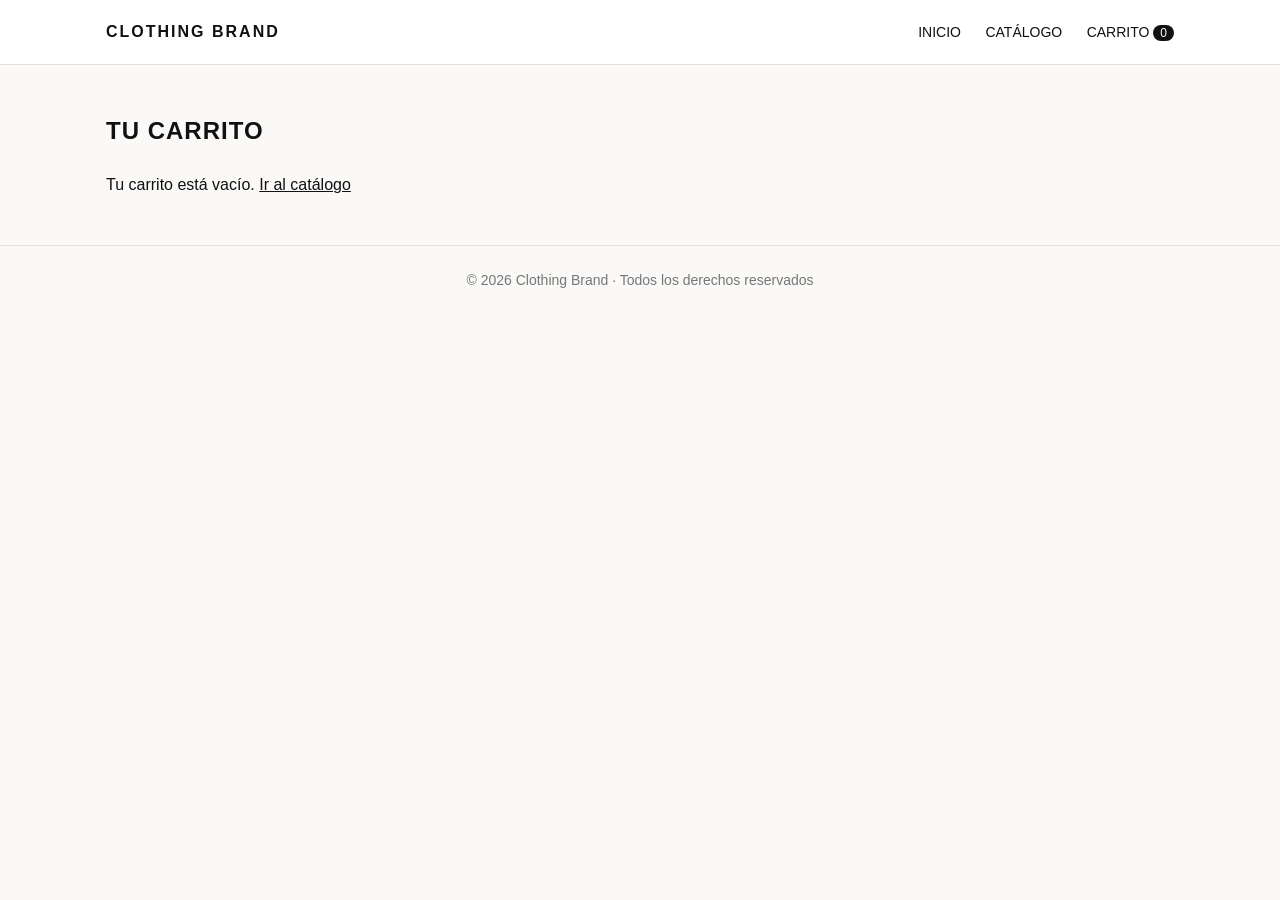
==== carrito.html @ a4308fce "Primera versión de la tienda: inicio, catálogo, ficha de producto y carrito Co-Authored-By: Claude O" ====
<!DOCTYPE html>
<html lang="es">
<head>
  <meta charset="UTF-8">
  <meta name="viewport" content="width=device-width, initial-scale=1.0">
  <title>Carrito | Clothing Brand</title>
  <link rel="stylesheet" href="css/styles.css">
</head>
<body>
  <!-- Cabecera (igual en todas las páginas) -->
  <header>
    <div class="contenedor">
      <a href="index.html" class="logo">Clothing Brand</a>
      <nav>
        <a href="index.html">Inicio</a>
        <a href="catalogo.html">Catálogo</a>
        <a href="carrito.html">Carrito <span id="contador-carrito">0</span></a>
      </nav>
    </div>
  </header>

  <section>
    <div class="contenedor">
      <h2>Tu carrito</h2>
      <div id="carrito"></div>
    </div>
  </section>

  <footer>© 2026 Clothing Brand · Todos los derechos reservados</footer>

  <!-- Primero los datos, luego las funciones comunes, luego el script de la página -->
  <script src="js/productos.js"></script>
  <script src="js/app.js"></script>

  <script>
    function pintarCarrito() {
      const carrito = leerCarrito();
      const caja = document.getElementById("carrito");

      if (carrito.length === 0) {
        caja.innerHTML = '<p>Tu carrito está vacío. <a href="catalogo.html"><u>Ir al catálogo</u></a></p>';
        return;
      }

      let total = 0;
      const lineas = carrito.map((item, index) => {
        const p = buscarProducto(item.id);
        const subtotal = p.precio * item.cantidad;
        total += subtotal;
        return `
          <div class="linea">
            ${htmlImagen(p)}
            <div>
              <strong>${p.nombre}</strong><br>
              <span class="precio">Talla ${item.talla} · ${formatearPrecio(p.precio)}</span>
            </div>
            <div class="cantidad">
              <button onclick="cambiar(${index}, -1)">−</button>
              <span>${item.cantidad}</span>
              <button onclick="cambiar(${index}, 1)">+</button>
            </div>
            <strong>${formatearPrecio(subtotal)}</strong>
          </div>`;
      }).join("");

      caja.innerHTML = lineas + `
        <div class="total">
          Total: <strong>${formatearPrecio(total)}</strong><br>
          <button class="boton" onclick="pagar()">Finalizar compra</button>
        </div>`;
    }

    function cambiar(index, cambio) {
      cambiarCantidad(index, cambio);
      pintarCarrito();
    }

    // El pago real (Stripe) se conectará más adelante
    function pagar() {
      alert("El pago todavía no está conectado. Lo añadiremos con Stripe.");
    }

    pintarCarrito();
  </script>
</body>
</html>
---- css/styles.css ----
/* ===== VARIABLES: cambia aquí los colores y la fuente de la marca ===== */
:root {
  --negro: #111;
  --gris: #777;
  --fondo: #faf9f7;
  --borde: #e2e0dc;
  --acento: #111;
  --fuente: "Helvetica Neue", Arial, sans-serif;
}

* { box-sizing: border-box; margin: 0; padding: 0; }

body {
  font-family: var(--fuente);
  background: var(--fondo);
  color: var(--negro);
  line-height: 1.5;
}

a { color: inherit; text-decoration: none; }

.contenedor { max-width: 1100px; margin: 0 auto; padding: 0 16px; }

/* ===== CABECERA ===== */
header {
  border-bottom: 1px solid var(--borde);
  background: #fff;
  position: sticky;
  top: 0;
  z-index: 10;
}
header .contenedor {
  display: flex;
  justify-content: space-between;
  align-items: center;
  height: 64px;
}
.logo { font-weight: 800; letter-spacing: 2px; text-transform: uppercase; }
nav a { margin-left: 20px; font-size: 14px; text-transform: uppercase; }
nav a:hover { text-decoration: underline; }

#contador-carrito {
  background: var(--acento);
  color: #fff;
  border-radius: 10px;
  padding: 1px 7px;
  font-size: 12px;
}

/* ===== PORTADA ===== */
.hero {
  background: #1d1d1d;
  color: #fff;
  text-align: center;
  padding: 100px 16px;
}
.hero h1 { font-size: 48px; letter-spacing: 3px; text-transform: uppercase; }
.hero p { color: #ccc; margin: 12px 0 28px; }

/* ===== BOTONES ===== */
.boton {
  display: inline-block;
  background: var(--acento);
  color: #fff;
  border: 2px solid var(--acento);
  padding: 12px 28px;
  text-transform: uppercase;
  font-size: 14px;
  cursor: pointer;
}
.boton:hover { background: #fff; color: var(--acento); }
.hero .boton { background: #fff; color: var(--negro); border-color: #fff; }
.hero .boton:hover { background: transparent; color: #fff; }

/* ===== SECCIONES Y REJILLA DE PRODUCTOS ===== */
section { padding: 48px 0; }
section h2 { margin-bottom: 24px; text-transform: uppercase; letter-spacing: 1px; }

.rejilla {
  display: grid;
  grid-template-columns: repeat(auto-fill, minmax(220px, 1fr));
  gap: 24px;
}

.tarjeta img,
.tarjeta .placeholder {
  width: 100%;
  aspect-ratio: 3 / 4;
  object-fit: cover;
  display: block;
}
.tarjeta h3 { font-size: 15px; font-weight: 500; margin-top: 10px; }
.tarjeta:hover h3 { text-decoration: underline; }
.precio { color: var(--gris); }

/* Filtros del catálogo */
.filtros { margin-bottom: 24px; }
.filtros button {
  background: none;
  border: 1px solid var(--borde);
  padding: 6px 14px;
  margin: 0 6px 6px 0;
  cursor: pointer;
  text-transform: capitalize;
}
.filtros button.activo { background: var(--negro); color: #fff; border-color: var(--negro); }

/* ===== FICHA DE PRODUCTO ===== */
.ficha {
  display: grid;
  grid-template-columns: 1fr 1fr;
  gap: 40px;
}
.ficha .placeholder, .ficha img { width: 100%; aspect-ratio: 3 / 4; object-fit: cover; }
.ficha h1 { font-size: 28px; }
.ficha .precio { font-size: 22px; margin: 8px 0 20px; }
.ficha p { margin-bottom: 20px; }

.tallas { margin-bottom: 24px; }
.tallas button {
  min-width: 48px;
  padding: 10px;
  margin: 0 6px 6px 0;
  border: 1px solid var(--borde);
  background: #fff;
  cursor: pointer;
}
.tallas button.activo { border-color: var(--negro); background: var(--negro); color: #fff; }

.mensaje { margin-top: 12px; color: green; min-height: 24px; }

/* ===== CARRITO ===== */
.linea {
  display: grid;
  grid-template-columns: 80px 1fr auto auto;
  gap: 16px;
  align-items: center;
  padding: 16px 0;
  border-bottom: 1px solid var(--borde);
}
.linea .placeholder, .linea img { width: 80px; aspect-ratio: 3 / 4; object-fit: cover; }
.cantidad button { width: 28px; height: 28px; border: 1px solid var(--borde); background: #fff; cursor: pointer; }
.cantidad span { display: inline-block; width: 28px; text-align: center; }
.total { text-align: right; margin-top: 24px; font-size: 20px; }
.total .boton { margin-top: 16px; }

/* ===== PIE ===== */
footer {
  border-top: 1px solid var(--borde);
  text-align: center;
  padding: 24px 16px;
  color: var(--gris);
  font-size: 14px;
}

/* ===== MÓVIL ===== */
@media (max-width: 700px) {
  .hero h1 { font-size: 32px; }
  .ficha { grid-template-columns: 1fr; }
  nav a { margin-left: 12px; font-size: 12px; }
  .linea { grid-template-columns: 60px 1fr; }
  .linea .placeholder, .linea img { width: 60px; }
}
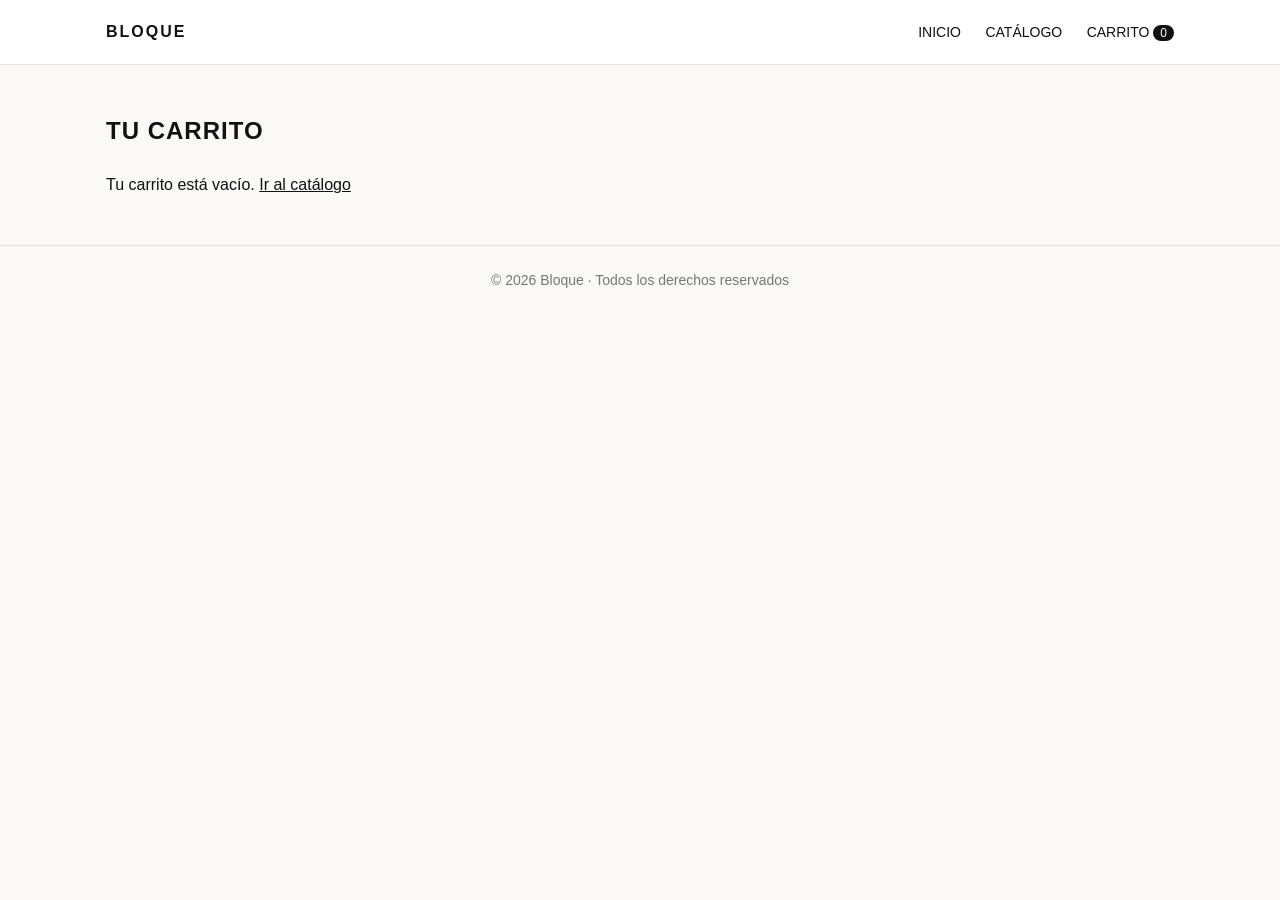
==== commit 056dd54b: "Cambia el nombre de la marca a Bloque Co-Authored-By: Claude Opus 5.5 (1M context) <noreply@anthropi" ====
--- a/carrito.html
+++ b/carrito.html
@@ -3,14 +3,14 @@
 <head>
   <meta charset="UTF-8">
   <meta name="viewport" content="width=device-width, initial-scale=1.0">
-  <title>Carrito | Clothing Brand</title>
+  <title>Carrito | Bloque</title>
   <link rel="stylesheet" href="css/styles.css">
 </head>
 <body>
   <!-- Cabecera (igual en todas las páginas) -->
   <header>
     <div class="contenedor">
-      <a href="index.html" class="logo">Clothing Brand</a>
+      <a href="index.html" class="logo">Bloque</a>
       <nav>
         <a href="index.html">Inicio</a>
         <a href="catalogo.html">Catálogo</a>
@@ -26,7 +26,7 @@
     </div>
   </section>
 
-  <footer>© 2026 Clothing Brand · Todos los derechos reservados</footer>
+  <footer>© 2026 Bloque · Todos los derechos reservados</footer>
 
   <!-- Primero los datos, luego las funciones comunes, luego el script de la página -->
   <script src="js/productos.js"></script>
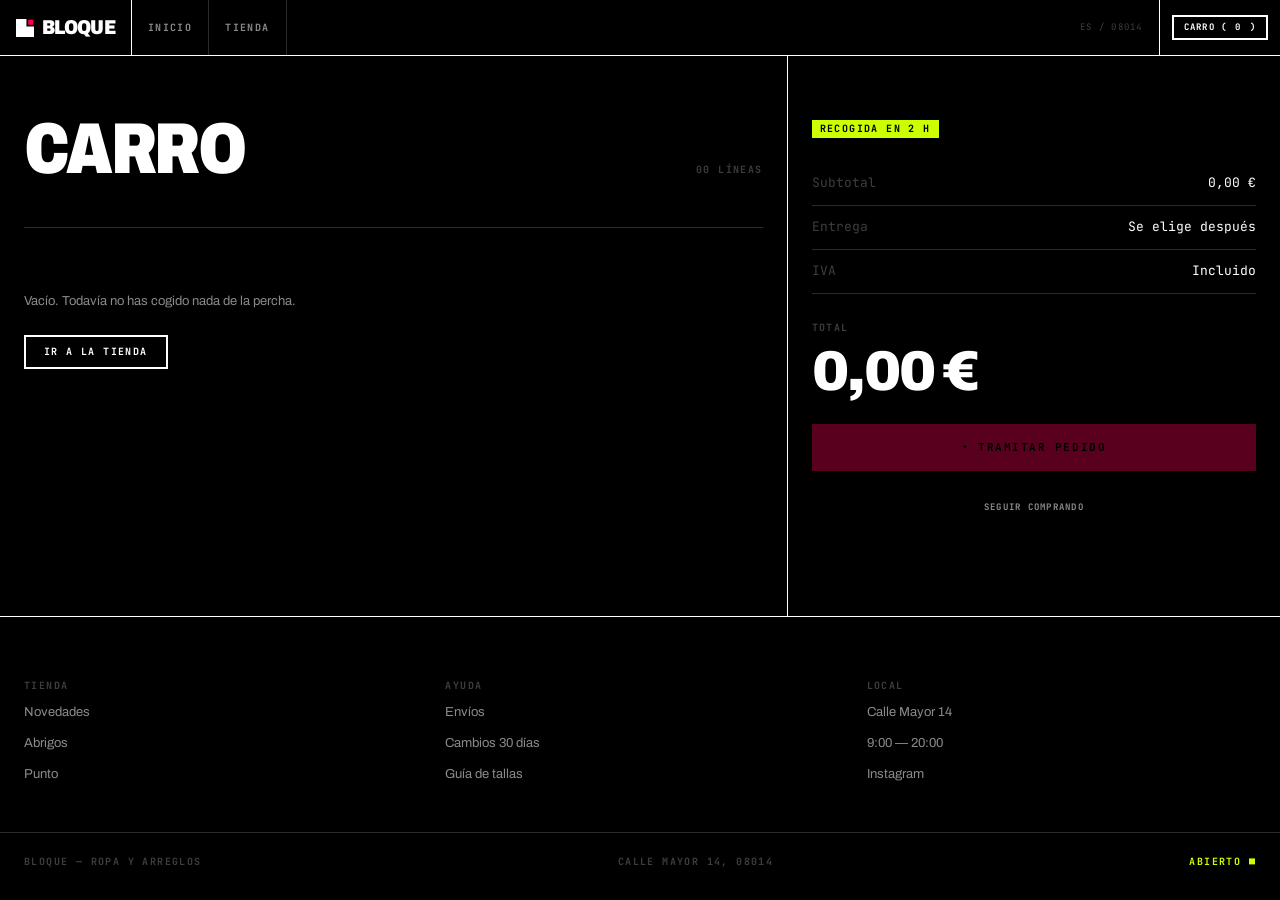
==== commit cf85dc33: "Aplica el design system BLOQUE a toda la web Tokens del design system en css/tokens, nueva portada, " ====
--- a/carrito.html
+++ b/carrito.html
@@ -3,75 +3,94 @@
 <head>
   <meta charset="UTF-8">
   <meta name="viewport" content="width=device-width, initial-scale=1.0">
-  <title>Carrito | Bloque</title>
+  <title>Carro | BLOQUE</title>
+  <link rel="icon" href="img/isotipo.svg" type="image/svg+xml">
   <link rel="stylesheet" href="css/styles.css">
 </head>
 <body>
-  <!-- Cabecera (igual en todas las páginas) -->
-  <header>
-    <div class="contenedor">
-      <a href="index.html" class="logo">Bloque</a>
-      <nav>
-        <a href="index.html">Inicio</a>
-        <a href="catalogo.html">Catálogo</a>
-        <a href="carrito.html">Carrito <span id="contador-carrito">0</span></a>
-      </nav>
+  <!-- La cabecera y el pie se pintan desde js/app.js -->
+  <div id="cabecera" data-activa="carrito"></div>
+
+  <div class="carro">
+    <div class="carro-lineas">
+      <div class="carro-titulo">
+        <h1>CARRO</h1>
+        <span class="label" id="num-lineas">00 líneas</span>
+      </div>
+      <div id="lineas"></div>
     </div>
-  </header>
+    <aside class="carro-resumen" id="resumen"></aside>
+  </div>
 
-  <section>
-    <div class="contenedor">
-      <h2>Tu carrito</h2>
-      <div id="carrito"></div>
-    </div>
-  </section>
-
-  <footer>© 2026 Bloque · Todos los derechos reservados</footer>
+  <div id="pie"></div>
 
   <!-- Primero los datos, luego las funciones comunes, luego el script de la página -->
   <script src="js/productos.js"></script>
   <script src="js/app.js"></script>
-
   <script>
     function pintarCarrito() {
       const carrito = leerCarrito();
-      const caja = document.getElementById("carrito");
+      document.getElementById("num-lineas").textContent = dosCifras(carrito.length) + " líneas";
 
+      // Tabla de líneas (o mensaje si está vacío)
+      let total = 0;
       if (carrito.length === 0) {
-        caja.innerHTML = '<p>Tu carrito está vacío. <a href="catalogo.html"><u>Ir al catálogo</u></a></p>';
-        return;
+        document.getElementById("lineas").innerHTML = `
+          <div class="carro-vacio">
+            <p>Vacío. Todavía no has cogido nada de la percha.</p>
+            <a href="catalogo.html" class="boton">Ir a la tienda</a>
+          </div>`;
+      } else {
+        const filas = carrito.map((item, index) => {
+          const p = buscarProducto(item.id);
+          const importe = p.precio * item.cantidad;
+          total += importe;
+          return `
+            <tr>
+              <td class="ref">${p.ref}</td>
+              <td>${p.nombre} <span class="talla">— T. ${item.talla}</span></td>
+              <td class="derecha">
+                <div class="stepper">
+                  <button onclick="cambiar(${index}, -1)" aria-label="Quitar uno">−</button>
+                  <span>${item.cantidad}</span>
+                  <button onclick="cambiar(${index}, 1)" aria-label="Añadir uno">+</button>
+                </div>
+              </td>
+              <td class="derecha">${formatearPrecio(importe)}</td>
+              <td class="derecha"><button class="quitar" onclick="quitar(${index})" aria-label="Quitar ${p.nombre}">✕</button></td>
+            </tr>`;
+        }).join("");
+
+        document.getElementById("lineas").innerHTML = `
+          <table class="tabla-carro">
+            <thead><tr><th class="ref">Ref</th><th>Artículo</th><th class="derecha">Cant</th><th class="derecha">Importe</th><th></th></tr></thead>
+            <tbody>${filas}</tbody>
+          </table>`;
       }
 
-      let total = 0;
-      const lineas = carrito.map((item, index) => {
-        const p = buscarProducto(item.id);
-        const subtotal = p.precio * item.cantidad;
-        total += subtotal;
-        return `
-          <div class="linea">
-            ${htmlImagen(p)}
-            <div>
-              <strong>${p.nombre}</strong><br>
-              <span class="precio">Talla ${item.talla} · ${formatearPrecio(p.precio)}</span>
-            </div>
-            <div class="cantidad">
-              <button onclick="cambiar(${index}, -1)">−</button>
-              <span>${item.cantidad}</span>
-              <button onclick="cambiar(${index}, 1)">+</button>
-            </div>
-            <strong>${formatearPrecio(subtotal)}</strong>
-          </div>`;
-      }).join("");
-
-      caja.innerHTML = lineas + `
-        <div class="total">
-          Total: <strong>${formatearPrecio(total)}</strong><br>
-          <button class="boton" onclick="pagar()">Finalizar compra</button>
-        </div>`;
+      // Columna de totales
+      document.getElementById("resumen").innerHTML = `
+        <span class="tag tag-acido">Recogida en 2 h</span>
+        <dl class="resumen">
+          <div><dt>Subtotal</dt><dd>${formatearPrecio(total)}</dd></div>
+          <div><dt>Entrega</dt><dd>Se elige después</dd></div>
+          <div><dt>IVA</dt><dd>Incluido</dd></div>
+        </dl>
+        <div>
+          <span class="label">Total</span>
+          <div class="total-grande">${formatearPrecio(total)}</div>
+        </div>
+        <button class="boton boton-lg boton-senal" onclick="pagar()" ${carrito.length === 0 ? "disabled" : ""}>Tramitar pedido</button>
+        <a href="catalogo.html" class="boton boton-sm boton-fantasma">Seguir comprando</a>`;
     }
 
-    function cambiar(index, cambio) {
-      cambiarCantidad(index, cambio);
+    function cambiar(index, paso) {
+      cambiarCantidad(index, paso);
+      pintarCarrito();
+    }
+
+    function quitar(index) {
+      quitarDelCarrito(index);
       pintarCarrito();
     }
 
--- a/css/styles.css
+++ b/css/styles.css
@@ -1,163 +1,417 @@
-/* ===== VARIABLES: cambia aquí los colores y la fuente de la marca ===== */
-:root {
-  --negro: #111;
-  --gris: #777;
-  --fondo: #faf9f7;
-  --borde: #e2e0dc;
-  --acento: #111;
-  --fuente: "Helvetica Neue", Arial, sans-serif;
-}
-
-* { box-sizing: border-box; margin: 0; padding: 0; }
-
-body {
-  font-family: var(--fuente);
-  background: var(--fondo);
-  color: var(--negro);
-  line-height: 1.5;
-}
-
-a { color: inherit; text-decoration: none; }
-
-.contenedor { max-width: 1100px; margin: 0 auto; padding: 0 16px; }
+/* =========================================================
+   BLOQUE — estilos de la tienda
+   Los colores, fuentes y medidas vienen del design system
+   (carpeta css/tokens). Aquí solo se usan sus variables.
+   Reglas de la marca: sin esquinas redondeadas, sin sombras
+   suaves, separación con líneas de 1px, color solo como señal.
+   ========================================================= */
+@import url("tokens/fonts.css");
+@import url("tokens/colors.css");
+@import url("tokens/typography.css");
+@import url("tokens/spacing.css");
+@import url("tokens/effects.css");
+@import url("tokens/base.css");
+
+a { border-bottom: 0; }
+
+.label {
+  font: var(--type-label);
+  text-transform: uppercase;
+  letter-spacing: var(--track-label);
+  color: var(--text-faint);
+}
 
 /* ===== CABECERA ===== */
-header {
-  border-bottom: 1px solid var(--borde);
-  background: #fff;
+.nav {
+  display: flex;
+  align-items: stretch;
+  min-height: 56px;
+  border-bottom: var(--border-hair) solid var(--line-strong);
   position: sticky;
   top: 0;
   z-index: 10;
-}
-header .contenedor {
-  display: flex;
-  justify-content: space-between;
-  align-items: center;
-  height: 64px;
-}
-.logo { font-weight: 800; letter-spacing: 2px; text-transform: uppercase; }
-nav a { margin-left: 20px; font-size: 14px; text-transform: uppercase; }
-nav a:hover { text-decoration: underline; }
-
-#contador-carrito {
-  background: var(--acento);
-  color: #fff;
-  border-radius: 10px;
-  padding: 1px 7px;
-  font-size: 12px;
-}
-
-/* ===== PORTADA ===== */
-.hero {
-  background: #1d1d1d;
-  color: #fff;
-  text-align: center;
-  padding: 100px 16px;
-}
-.hero h1 { font-size: 48px; letter-spacing: 3px; text-transform: uppercase; }
-.hero p { color: #ccc; margin: 12px 0 28px; }
+  background: var(--bg);
+}
+.logo {
+  display: flex;
+  align-items: center;
+  gap: var(--space-3);
+  padding: 0 var(--space-5);
+  border-right: var(--border-hair) solid var(--line-strong);
+  font-family: var(--font-display);
+  font-weight: var(--weight-black);
+  font-size: var(--text-lg);
+  letter-spacing: var(--track-tight);
+  font-variation-settings: "wdth" 84;
+}
+.logo:hover { color: var(--text); }
+.nav nav { display: flex; align-items: stretch; flex: 1; min-width: 0; }
+.nav nav a {
+  display: flex;
+  align-items: center;
+  padding: 0 var(--space-5);
+  border-right: var(--border-hair) solid var(--line);
+  font: var(--type-label);
+  text-transform: uppercase;
+  letter-spacing: var(--track-label);
+  color: var(--text-muted);
+}
+.nav nav a:hover { color: var(--signal-500); }
+.nav nav a.activo { background: var(--ink-000); color: var(--ink-1000); }
+.nav-codigo {
+  display: flex;
+  align-items: center;
+  margin-left: auto;
+  padding: 0 var(--space-5);
+  font-family: var(--font-mono);
+  font-size: var(--text-2xs);
+  letter-spacing: var(--track-label);
+  color: var(--text-faint);
+}
+.nav-derecha {
+  display: flex;
+  align-items: center;
+  padding: 0 var(--space-4);
+  border-left: var(--border-hair) solid var(--line-strong);
+}
+.boton-carro.lleno { background: var(--ink-000); color: var(--ink-1000); }
+
+/* ===== MARQUESINA (ticker) ===== */
+.ticker { overflow: hidden; background: var(--signal-500); color: var(--ink-1000); }
+.ticker-pista { display: flex; width: max-content; animation: bloque-marquee 30s linear infinite; }
+.ticker-pista span {
+  display: inline-flex;
+  gap: var(--space-4);
+  padding: 6px var(--space-4);
+  font: var(--type-label);
+  text-transform: uppercase;
+  letter-spacing: var(--track-label);
+  white-space: nowrap;
+}
+.ticker-pista i { font-style: normal; opacity: 0.6; }
 
 /* ===== BOTONES ===== */
 .boton {
+  display: inline-flex;
+  align-items: center;
+  justify-content: center;
+  gap: var(--space-3);
+  padding: 10px 18px;
+  font-family: var(--font-mono);
+  font-weight: var(--weight-bold);
+  font-size: var(--text-xs);
+  text-transform: uppercase;
+  letter-spacing: var(--track-label);
+  line-height: 1;
+  white-space: nowrap;
+  cursor: pointer;
+  border: var(--border-strong) solid var(--line-strong);
+  background: transparent;
+  color: var(--text);
+  transition: background var(--dur-flick) var(--ease-step), color var(--dur-flick) var(--ease-step);
+}
+/* Hover = inversión: el contorno se rellena de blanco */
+.boton:hover { background: var(--ink-000); color: var(--ink-1000); }
+.boton:active { transform: translate(2px, 2px); }
+.boton-sm { padding: 6px 10px; font-size: var(--text-2xs); }
+.boton-lg { padding: 16px 28px; font-size: var(--text-sm); }
+
+/* Botón de acción principal: magenta */
+.boton-senal { background: var(--signal-500); border-color: var(--signal-500); color: var(--ink-1000); }
+.boton-senal:hover { background: var(--signal-300); border-color: var(--signal-300); color: var(--ink-1000); }
+.boton-senal::before { content: "▸"; }
+
+/* Botón negro (para usar sobre fondo blanco) */
+.boton-tinta { background: var(--ink-1000); border-color: var(--ink-1000); color: var(--ink-000); }
+
+.boton-fantasma { border-color: transparent; color: var(--text-muted); }
+.boton-fantasma:hover { background: transparent; color: var(--signal-500); text-decoration: underline; }
+
+.boton[disabled] { opacity: 0.35; pointer-events: none; }
+
+/* ===== ETIQUETAS (tags) ===== */
+.tag {
   display: inline-block;
-  background: var(--acento);
-  color: #fff;
-  border: 2px solid var(--acento);
-  padding: 12px 28px;
-  text-transform: uppercase;
-  font-size: 14px;
+  padding: 4px 8px;
+  font: var(--type-label);
+  text-transform: uppercase;
+  letter-spacing: var(--track-label);
+}
+.tag-senal { background: var(--signal-500); color: var(--ink-1000); }
+.tag-papel { background: var(--ink-000); color: var(--ink-1000); }
+.tag-acido { background: var(--acid-500); color: var(--ink-1000); }
+.parpadeo { font-style: normal; animation: bloque-blink 1s steps(1, end) infinite; }
+
+/* ===== PORTADA (hero) ===== */
+.hero {
+  display: grid;
+  grid-template-columns: minmax(0, 1.1fr) minmax(0, 1fr);
+  border-bottom: var(--border-hair) solid var(--line-strong);
+}
+.hero-texto { padding: var(--space-9) var(--space-6); }
+.hero-texto .label { color: var(--signal-500); }
+.hero h1 {
+  margin: var(--space-6) 0;
+  font-size: clamp(56px, 8vw, 120px);
+  font-variation-settings: "wdth" 78;
+}
+.fino { font-weight: var(--weight-hair); }
+.hero p { color: var(--text-muted); }
+.hero-botones { display: flex; gap: var(--space-4); flex-wrap: wrap; margin-top: var(--space-6); }
+
+/* Columna técnica de la derecha: número grande + datos */
+.hero-datos { display: grid; grid-template-rows: 1fr auto; border-left: var(--border-hair) solid var(--line-strong); }
+.hero-numero {
+  display: flex;
+  align-items: center;
+  justify-content: center;
+  min-height: 240px;
+  background-image: var(--pattern-grid);
+  font-family: var(--font-display);
+  font-weight: var(--weight-black);
+  font-size: 180px;
+  line-height: 1;
+  color: var(--ink-700);
+}
+.hero-cifras { display: grid; grid-template-columns: 1fr 1fr; border-top: var(--border-hair) solid var(--line-strong); }
+.hero-cifras div { padding: var(--space-5); border-bottom: var(--border-hair) solid var(--line); }
+.hero-cifras div:nth-child(odd) { border-right: var(--border-hair) solid var(--line); }
+.hero-cifras strong {
+  display: block;
+  margin-top: var(--space-3);
+  font-family: var(--font-display);
+  font-weight: var(--weight-black);
+  font-size: var(--text-xl);
+  letter-spacing: var(--track-tight);
+}
+
+/* ===== BANDA DE TITULAR ===== */
+.banda { padding: var(--space-7) var(--space-6); border-bottom: var(--border-hair) solid var(--line-strong); }
+.banda h1, .banda h2 { font-size: clamp(40px, 7vw, 96px); font-variation-settings: "wdth" 78; }
+
+/* ===== FILTROS ===== */
+.filtros {
+  display: flex;
+  align-items: center;
+  flex-wrap: wrap;
+  gap: var(--space-2);
+  padding: var(--space-4) var(--space-6);
+  border-bottom: var(--border-hair) solid var(--line);
+}
+.filtros button {
+  padding: 5px 10px;
+  border: var(--border-hair) solid transparent;
+  background: transparent;
+  color: var(--text-muted);
+  font: var(--type-label);
+  text-transform: uppercase;
+  letter-spacing: var(--track-label);
   cursor: pointer;
 }
-.boton:hover { background: #fff; color: var(--acento); }
-.hero .boton { background: #fff; color: var(--negro); border-color: #fff; }
-.hero .boton:hover { background: transparent; color: #fff; }
-
-/* ===== SECCIONES Y REJILLA DE PRODUCTOS ===== */
-section { padding: 48px 0; }
-section h2 { margin-bottom: 24px; text-transform: uppercase; letter-spacing: 1px; }
-
+.filtros button:hover { color: var(--signal-500); }
+.filtros button.activo { background: var(--ink-000); border-color: var(--ink-000); color: var(--ink-1000); }
+.filtros .contador { margin-left: auto; }
+
+/* ===== REJILLA Y TARJETAS DE PRODUCTO ===== */
 .rejilla {
   display: grid;
-  grid-template-columns: repeat(auto-fill, minmax(220px, 1fr));
-  gap: 24px;
-}
-
-.tarjeta img,
-.tarjeta .placeholder {
-  width: 100%;
-  aspect-ratio: 3 / 4;
-  object-fit: cover;
-  display: block;
-}
-.tarjeta h3 { font-size: 15px; font-weight: 500; margin-top: 10px; }
-.tarjeta:hover h3 { text-decoration: underline; }
-.precio { color: var(--gris); }
-
-/* Filtros del catálogo */
-.filtros { margin-bottom: 24px; }
-.filtros button {
-  background: none;
-  border: 1px solid var(--borde);
-  padding: 6px 14px;
-  margin: 0 6px 6px 0;
+  grid-template-columns: repeat(auto-fill, minmax(260px, 1fr));
+  gap: var(--space-5);
+  padding: var(--space-6);
+}
+.tarjeta {
+  display: flex;
+  flex-direction: column;
+  border: var(--border-hair) solid var(--line);
+  background: var(--surface);
+  transition: transform var(--dur-fast) var(--ease-out), box-shadow var(--dur-fast) var(--ease-out), border-color var(--dur-flick) var(--ease-step);
+}
+/* Hover: borde magenta, sube 2px y aparece la sombra dura */
+.tarjeta:hover { border-color: var(--signal-500); transform: translate(-2px, -2px); box-shadow: var(--shadow-hard); color: var(--text); }
+.tarjeta:hover .kicker { color: var(--signal-500); }
+.tarjeta-media { position: relative; aspect-ratio: 4 / 5; border-bottom: var(--border-hair) solid var(--line); overflow: hidden; }
+.tarjeta-tag { position: absolute; top: var(--space-3); left: var(--space-3); }
+.tarjeta-cuerpo { display: flex; flex-direction: column; gap: var(--space-3); padding: var(--space-5); }
+.kicker {
+  font-family: var(--font-mono);
+  font-size: var(--text-2xs);
+  font-weight: var(--weight-bold);
+  text-transform: uppercase;
+  letter-spacing: var(--track-label);
+  color: var(--text-faint);
+}
+.tarjeta h3 { font-size: var(--text-lg); font-variation-settings: "wdth" 88; }
+.tarjeta-pie {
+  display: flex;
+  flex-wrap: wrap;
+  gap: var(--space-2);
+  justify-content: space-between;
+  align-items: baseline;
+  padding-top: var(--space-3);
+  border-top: var(--border-hair) solid var(--line);
+}
+.meta { font-family: var(--font-mono); font-size: var(--text-2xs); letter-spacing: var(--track-label); text-transform: uppercase; color: var(--text-faint); }
+.precio { font-family: var(--font-display); font-weight: var(--weight-black); font-size: var(--text-lg); letter-spacing: var(--track-tight); }
+
+/* "Foto" sin imagen: retícula con el símbolo del producto */
+.media { width: 100%; height: 100%; object-fit: cover; display: block; }
+.reticula {
+  display: flex;
+  align-items: center;
+  justify-content: center;
+  background-color: var(--ink-1000);
+  background-image: var(--pattern-grid);
+}
+.simbolo { font-family: var(--font-mono); font-size: 72px; color: var(--ink-500); }
+
+/* ===== FICHA DE PRODUCTO ===== */
+.migas { padding: var(--space-5) var(--space-6); border-bottom: var(--border-hair) solid var(--line); }
+.migas a { color: var(--text-muted); }
+.migas a:hover { color: var(--signal-500); }
+.ficha { display: grid; grid-template-columns: minmax(0, 1fr) minmax(0, 1fr); }
+.ficha-media { position: relative; min-height: 520px; border-right: var(--border-hair) solid var(--line-strong); }
+.ficha-media .simbolo { font-size: 160px; }
+.ficha-media .tarjeta-tag { top: var(--space-5); left: var(--space-5); }
+.ficha-info { padding: var(--space-9) var(--space-7) var(--space-10); }
+.ficha-info h1 { font-size: clamp(40px, 5vw, 72px); font-variation-settings: "wdth" 80; }
+.ficha-info > p { margin-top: var(--space-5); color: var(--text-muted); }
+
+.tabla-tecnica { width: 100%; border-collapse: collapse; margin: var(--space-6) 0; font-family: var(--font-mono); font-size: var(--text-sm); }
+.tabla-tecnica th, .tabla-tecnica td { padding: 8px 0; border-bottom: var(--border-hair) solid var(--line); }
+.tabla-tecnica th { text-align: left; font-weight: 400; font-size: var(--text-2xs); text-transform: uppercase; letter-spacing: var(--track-label); color: var(--text-faint); }
+.tabla-tecnica td { text-align: right; }
+
+.tallas { display: flex; flex-wrap: wrap; gap: var(--space-2); margin: var(--space-3) 0 var(--space-6); }
+.tallas button {
+  min-width: 46px;
+  padding: 9px 12px;
+  border: var(--border-hair) solid var(--line);
+  background: transparent;
+  color: var(--text-muted);
+  font-family: var(--font-mono);
+  font-size: var(--text-sm);
+  font-weight: var(--weight-bold);
+  letter-spacing: var(--track-label);
   cursor: pointer;
-  text-transform: capitalize;
-}
-.filtros button.activo { background: var(--negro); color: #fff; border-color: var(--negro); }
-
-/* ===== FICHA DE PRODUCTO ===== */
-.ficha {
+}
+.tallas button:hover { border-color: var(--ink-000); }
+.tallas button.activo { background: var(--ink-000); border-color: var(--ink-000); color: var(--ink-1000); }
+.tallas button[disabled] { opacity: 0.3; text-decoration: line-through; }
+
+.ficha-compra { display: flex; align-items: flex-end; justify-content: space-between; gap: var(--space-5); flex-wrap: wrap; }
+.precio-grande { font-family: var(--font-display); font-weight: var(--weight-black); font-size: 64px; letter-spacing: var(--track-tight); line-height: 1; }
+.ficha-botones { display: flex; gap: var(--space-4); flex-wrap: wrap; margin-top: var(--space-7); }
+.error { margin-top: var(--space-4); color: var(--signal-500); font: var(--type-label); text-transform: uppercase; letter-spacing: var(--track-label); min-height: 12px; }
+
+/* Selector de cantidad: [ − ] 1 [ + ] */
+.stepper { display: inline-flex; border: var(--border-hair) solid var(--line-strong); }
+.stepper button {
+  width: 32px;
+  height: 32px;
+  border: 0;
+  background: transparent;
+  font-family: var(--font-mono);
+  font-weight: var(--weight-bold);
+  cursor: pointer;
+}
+.stepper button:hover { background: var(--ink-000); color: var(--ink-1000); }
+.stepper span {
+  display: inline-flex;
+  align-items: center;
+  justify-content: center;
+  min-width: 40px;
+  border-left: var(--border-hair) solid var(--line);
+  border-right: var(--border-hair) solid var(--line);
+  font-family: var(--font-mono);
+}
+
+/* ===== CARRITO ===== */
+.carro { display: grid; grid-template-columns: minmax(0, 1.6fr) minmax(300px, 1fr); min-height: 560px; }
+.carro-lineas { padding: var(--space-9) var(--space-6) var(--space-10); border-right: var(--border-hair) solid var(--line-strong); }
+.carro-titulo { display: flex; align-items: baseline; justify-content: space-between; margin-bottom: var(--space-8); }
+.carro-titulo h1 { font-size: 72px; font-variation-settings: "wdth" 80; }
+.carro-vacio { padding: var(--space-9) 0; border-top: var(--border-hair) solid var(--line); }
+.carro-vacio p { color: var(--text-muted); margin-bottom: var(--space-6); }
+
+.tabla-carro { width: 100%; border-collapse: collapse; }
+.tabla-carro th {
+  text-align: left;
+  padding: var(--space-3) var(--space-3);
+  border-bottom: var(--border-hair) solid var(--line-strong);
+  font: var(--type-label);
+  text-transform: uppercase;
+  letter-spacing: var(--track-label);
+  color: var(--text-faint);
+}
+.tabla-carro td { padding: var(--space-4) var(--space-3); border-bottom: var(--border-hair) solid var(--line); vertical-align: middle; }
+.tabla-carro .derecha { text-align: right; }
+.tabla-carro .ref { font-family: var(--font-mono); color: var(--text-faint); }
+.tabla-carro .talla { color: var(--text-faint); }
+.quitar { border: 0; background: transparent; color: var(--text-muted); cursor: pointer; font-family: var(--font-mono); }
+.quitar:hover { color: var(--signal-500); }
+
+.carro-resumen { display: flex; flex-direction: column; gap: var(--space-6); padding: var(--space-9) var(--space-6); }
+.carro-resumen .tag { align-self: flex-start; }
+.resumen { margin: 0; font-family: var(--font-mono); }
+.resumen div { display: flex; justify-content: space-between; padding: var(--space-4) 0; border-bottom: var(--border-hair) solid var(--line); }
+.resumen dt { color: var(--text-faint); }
+.resumen dd { margin: 0; }
+.total-grande { font-family: var(--font-display); font-weight: var(--weight-black); font-size: 56px; letter-spacing: var(--track-tight); line-height: 1; margin-top: var(--space-3); }
+
+/* ===== AVISO FLOTANTE (toast) ===== */
+.toast {
+  position: fixed;
+  right: var(--space-6);
+  bottom: var(--space-6);
+  z-index: 100;
+  width: 340px;
+  max-width: calc(100% - 32px);
+  display: none;
+  flex-direction: column;
+  gap: var(--space-3);
+  padding: var(--space-5) var(--space-6);
+  background: var(--ink-000);
+  color: var(--ink-1000);
+  box-shadow: var(--shadow-hard);
+}
+.toast.visible { display: flex; }
+.toast .label { color: var(--ink-400); }
+.toast strong { font-family: var(--font-display); font-weight: var(--weight-black); font-size: var(--text-lg); text-transform: uppercase; line-height: 1; }
+.toast .boton { align-self: flex-start; margin-top: var(--space-2); }
+
+/* ===== PIE ===== */
+.pie { border-top: var(--border-hair) solid var(--line-strong); }
+.pie-columnas {
   display: grid;
-  grid-template-columns: 1fr 1fr;
-  gap: 40px;
-}
-.ficha .placeholder, .ficha img { width: 100%; aspect-ratio: 3 / 4; object-fit: cover; }
-.ficha h1 { font-size: 28px; }
-.ficha .precio { font-size: 22px; margin: 8px 0 20px; }
-.ficha p { margin-bottom: 20px; }
-
-.tallas { margin-bottom: 24px; }
-.tallas button {
-  min-width: 48px;
-  padding: 10px;
-  margin: 0 6px 6px 0;
-  border: 1px solid var(--borde);
-  background: #fff;
-  cursor: pointer;
-}
-.tallas button.activo { border-color: var(--negro); background: var(--negro); color: #fff; }
-
-.mensaje { margin-top: 12px; color: green; min-height: 24px; }
-
-/* ===== CARRITO ===== */
-.linea {
-  display: grid;
-  grid-template-columns: 80px 1fr auto auto;
-  gap: 16px;
-  align-items: center;
-  padding: 16px 0;
-  border-bottom: 1px solid var(--borde);
-}
-.linea .placeholder, .linea img { width: 80px; aspect-ratio: 3 / 4; object-fit: cover; }
-.cantidad button { width: 28px; height: 28px; border: 1px solid var(--borde); background: #fff; cursor: pointer; }
-.cantidad span { display: inline-block; width: 28px; text-align: center; }
-.total { text-align: right; margin-top: 24px; font-size: 20px; }
-.total .boton { margin-top: 16px; }
-
-/* ===== PIE ===== */
-footer {
-  border-top: 1px solid var(--borde);
-  text-align: center;
-  padding: 24px 16px;
-  color: var(--gris);
-  font-size: 14px;
-}
+  grid-template-columns: repeat(auto-fit, minmax(160px, 1fr));
+  gap: var(--space-7);
+  padding: var(--space-9) var(--space-6) var(--space-8);
+}
+.pie-columnas div { display: flex; flex-direction: column; gap: var(--space-4); color: var(--text-muted); }
+.pie-columnas a { color: var(--text-muted); }
+.pie-columnas a:hover { color: var(--text); }
+.pie-barra {
+  display: flex;
+  justify-content: space-between;
+  flex-wrap: wrap;
+  gap: var(--space-4);
+  padding: var(--space-6);
+  border-top: var(--border-hair) solid var(--line);
+}
+.en-vivo { color: var(--acid-500); }
 
 /* ===== MÓVIL ===== */
-@media (max-width: 700px) {
-  .hero h1 { font-size: 32px; }
-  .ficha { grid-template-columns: 1fr; }
-  nav a { margin-left: 12px; font-size: 12px; }
-  .linea { grid-template-columns: 60px 1fr; }
-  .linea .placeholder, .linea img { width: 60px; }
-}
+@media (max-width: 760px) {
+  .nav-codigo { display: none; }
+  .nav nav a, .logo { padding: 0 var(--space-4); }
+  .hero, .ficha, .carro { grid-template-columns: 1fr; }
+  .hero-datos { border-left: 0; border-top: var(--border-hair) solid var(--line-strong); }
+  .hero-numero { font-size: 120px; min-height: 160px; }
+  .ficha-media { min-height: 360px; border-right: 0; border-bottom: var(--border-hair) solid var(--line-strong); }
+  .ficha-info { padding: var(--space-7) var(--space-5); }
+  .carro-lineas { border-right: 0; border-bottom: var(--border-hair) solid var(--line-strong); padding: var(--space-7) var(--space-5); }
+  .carro-titulo h1 { font-size: 48px; }
+  .tabla-carro .ref { display: none; }
+  .rejilla { padding: var(--space-5); grid-template-columns: repeat(auto-fill, minmax(150px, 1fr)); }
+  .precio-grande { font-size: 48px; }
+}
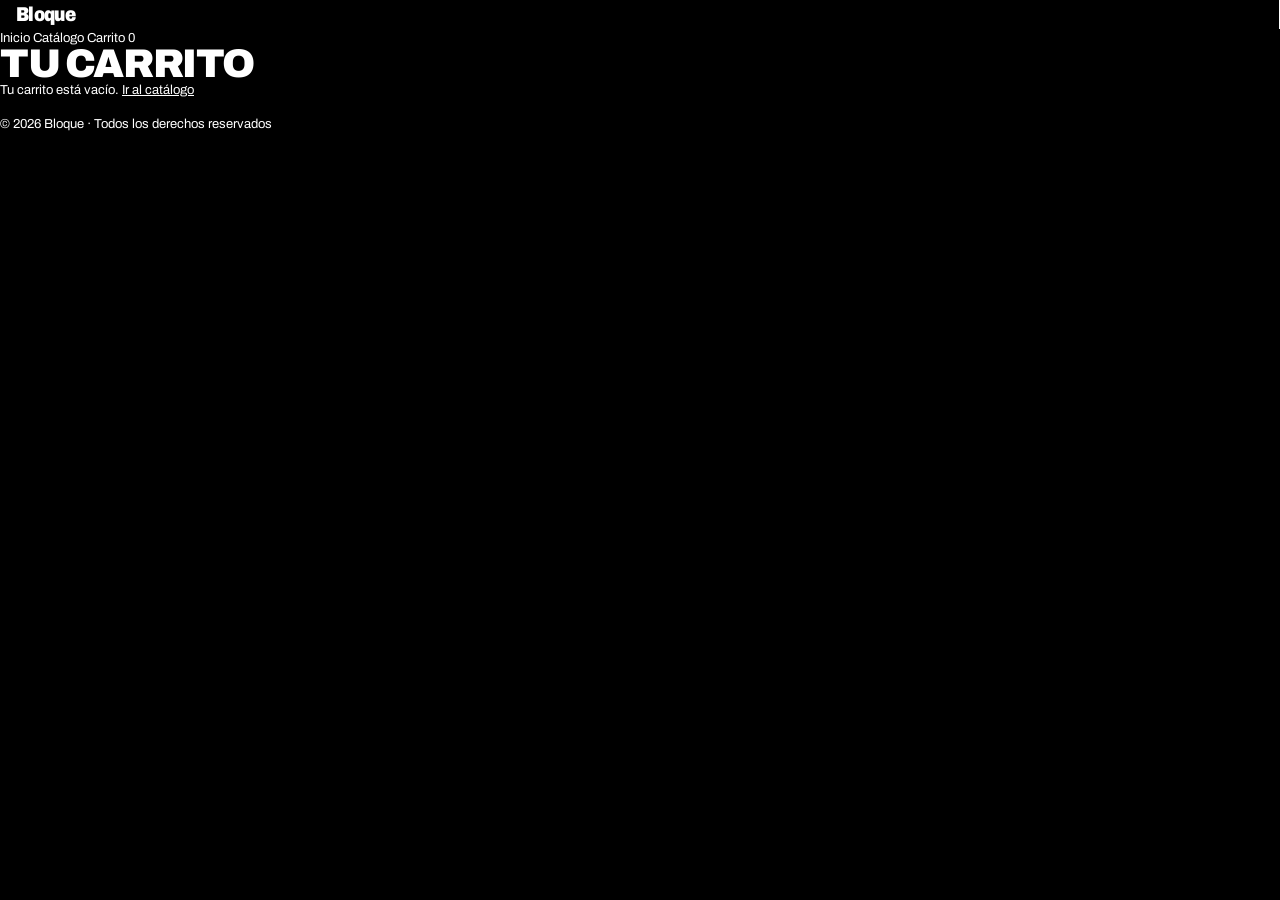
==== commit 428e2504: "Merge pull request #1 from Danielserr04/cambio-nombre-bloque Cambia el nombre de la marca a Bloque" ====
--- a/carrito.html
+++ b/carrito.html
@@ -3,94 +3,75 @@
 <head>
   <meta charset="UTF-8">
   <meta name="viewport" content="width=device-width, initial-scale=1.0">
-  <title>Carro | BLOQUE</title>
-  <link rel="icon" href="img/isotipo.svg" type="image/svg+xml">
+  <title>Carrito | Bloque</title>
   <link rel="stylesheet" href="css/styles.css">
 </head>
 <body>
-  <!-- La cabecera y el pie se pintan desde js/app.js -->
-  <div id="cabecera" data-activa="carrito"></div>
+  <!-- Cabecera (igual en todas las páginas) -->
+  <header>
+    <div class="contenedor">
+      <a href="index.html" class="logo">Bloque</a>
+      <nav>
+        <a href="index.html">Inicio</a>
+        <a href="catalogo.html">Catálogo</a>
+        <a href="carrito.html">Carrito <span id="contador-carrito">0</span></a>
+      </nav>
+    </div>
+  </header>
 
-  <div class="carro">
-    <div class="carro-lineas">
-      <div class="carro-titulo">
-        <h1>CARRO</h1>
-        <span class="label" id="num-lineas">00 líneas</span>
-      </div>
-      <div id="lineas"></div>
+  <section>
+    <div class="contenedor">
+      <h2>Tu carrito</h2>
+      <div id="carrito"></div>
     </div>
-    <aside class="carro-resumen" id="resumen"></aside>
-  </div>
+  </section>
 
-  <div id="pie"></div>
+  <footer>© 2026 Bloque · Todos los derechos reservados</footer>
 
   <!-- Primero los datos, luego las funciones comunes, luego el script de la página -->
   <script src="js/productos.js"></script>
   <script src="js/app.js"></script>
+
   <script>
     function pintarCarrito() {
       const carrito = leerCarrito();
-      document.getElementById("num-lineas").textContent = dosCifras(carrito.length) + " líneas";
+      const caja = document.getElementById("carrito");
 
-      // Tabla de líneas (o mensaje si está vacío)
-      let total = 0;
       if (carrito.length === 0) {
-        document.getElementById("lineas").innerHTML = `
-          <div class="carro-vacio">
-            <p>Vacío. Todavía no has cogido nada de la percha.</p>
-            <a href="catalogo.html" class="boton">Ir a la tienda</a>
-          </div>`;
-      } else {
-        const filas = carrito.map((item, index) => {
-          const p = buscarProducto(item.id);
-          const importe = p.precio * item.cantidad;
-          total += importe;
-          return `
-            <tr>
-              <td class="ref">${p.ref}</td>
-              <td>${p.nombre} <span class="talla">— T. ${item.talla}</span></td>
-              <td class="derecha">
-                <div class="stepper">
-                  <button onclick="cambiar(${index}, -1)" aria-label="Quitar uno">−</button>
-                  <span>${item.cantidad}</span>
-                  <button onclick="cambiar(${index}, 1)" aria-label="Añadir uno">+</button>
-                </div>
-              </td>
-              <td class="derecha">${formatearPrecio(importe)}</td>
-              <td class="derecha"><button class="quitar" onclick="quitar(${index})" aria-label="Quitar ${p.nombre}">✕</button></td>
-            </tr>`;
-        }).join("");
-
-        document.getElementById("lineas").innerHTML = `
-          <table class="tabla-carro">
-            <thead><tr><th class="ref">Ref</th><th>Artículo</th><th class="derecha">Cant</th><th class="derecha">Importe</th><th></th></tr></thead>
-            <tbody>${filas}</tbody>
-          </table>`;
+        caja.innerHTML = '<p>Tu carrito está vacío. <a href="catalogo.html"><u>Ir al catálogo</u></a></p>';
+        return;
       }
 
-      // Columna de totales
-      document.getElementById("resumen").innerHTML = `
-        <span class="tag tag-acido">Recogida en 2 h</span>
-        <dl class="resumen">
-          <div><dt>Subtotal</dt><dd>${formatearPrecio(total)}</dd></div>
-          <div><dt>Entrega</dt><dd>Se elige después</dd></div>
-          <div><dt>IVA</dt><dd>Incluido</dd></div>
-        </dl>
-        <div>
-          <span class="label">Total</span>
-          <div class="total-grande">${formatearPrecio(total)}</div>
-        </div>
-        <button class="boton boton-lg boton-senal" onclick="pagar()" ${carrito.length === 0 ? "disabled" : ""}>Tramitar pedido</button>
-        <a href="catalogo.html" class="boton boton-sm boton-fantasma">Seguir comprando</a>`;
+      let total = 0;
+      const lineas = carrito.map((item, index) => {
+        const p = buscarProducto(item.id);
+        const subtotal = p.precio * item.cantidad;
+        total += subtotal;
+        return `
+          <div class="linea">
+            ${htmlImagen(p)}
+            <div>
+              <strong>${p.nombre}</strong><br>
+              <span class="precio">Talla ${item.talla} · ${formatearPrecio(p.precio)}</span>
+            </div>
+            <div class="cantidad">
+              <button onclick="cambiar(${index}, -1)">−</button>
+              <span>${item.cantidad}</span>
+              <button onclick="cambiar(${index}, 1)">+</button>
+            </div>
+            <strong>${formatearPrecio(subtotal)}</strong>
+          </div>`;
+      }).join("");
+
+      caja.innerHTML = lineas + `
+        <div class="total">
+          Total: <strong>${formatearPrecio(total)}</strong><br>
+          <button class="boton" onclick="pagar()">Finalizar compra</button>
+        </div>`;
     }
 
-    function cambiar(index, paso) {
-      cambiarCantidad(index, paso);
-      pintarCarrito();
-    }
-
-    function quitar(index) {
-      quitarDelCarrito(index);
+    function cambiar(index, cambio) {
+      cambiarCantidad(index, cambio);
       pintarCarrito();
     }
 
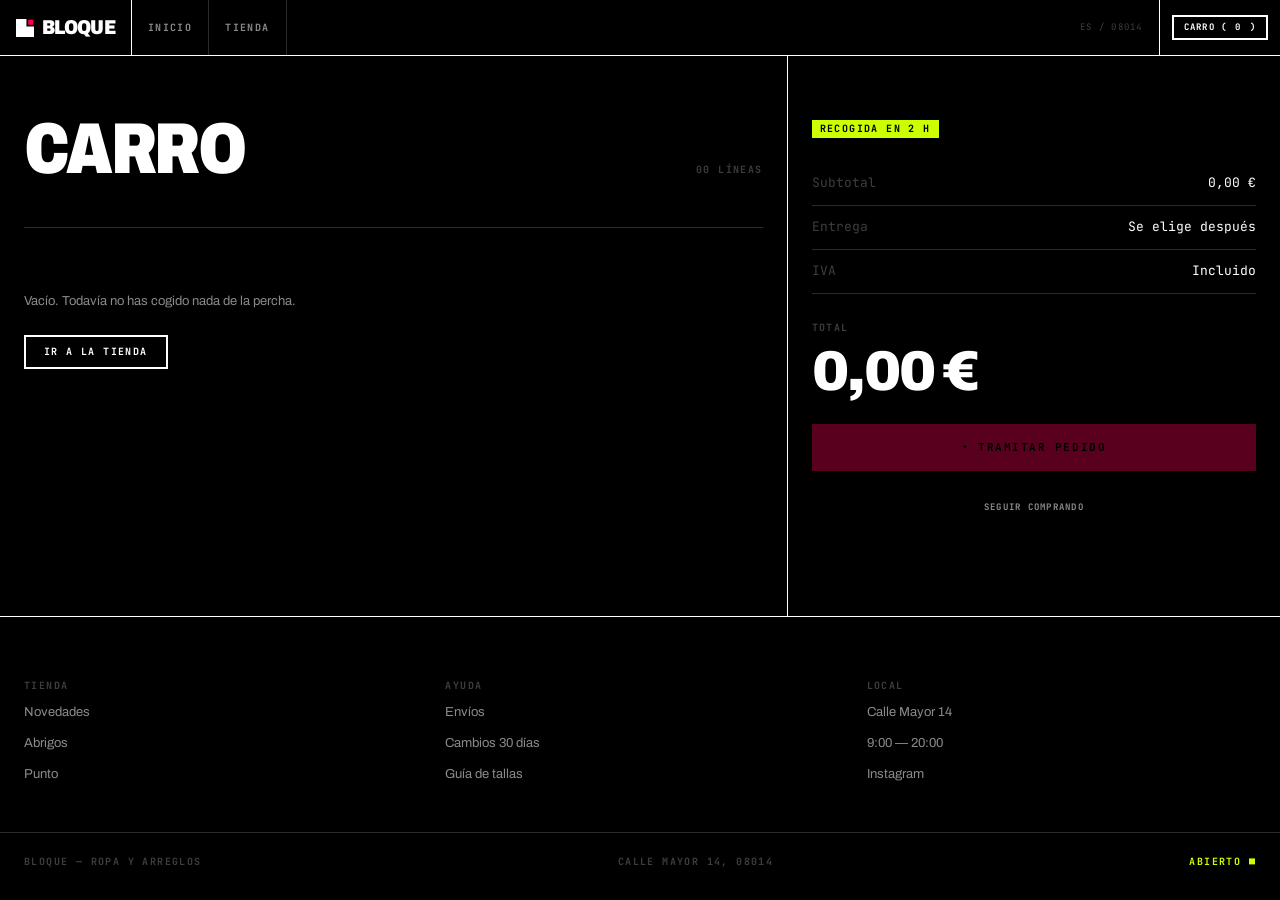
==== commit 1b157443: "Merge pull request #2 from Danielserr04/design-system-bloque Aplica el design system BLOQUE a la web" ====
--- a/carrito.html
+++ b/carrito.html
@@ -3,75 +3,94 @@
 <head>
   <meta charset="UTF-8">
   <meta name="viewport" content="width=device-width, initial-scale=1.0">
-  <title>Carrito | Bloque</title>
+  <title>Carro | BLOQUE</title>
+  <link rel="icon" href="img/isotipo.svg" type="image/svg+xml">
   <link rel="stylesheet" href="css/styles.css">
 </head>
 <body>
-  <!-- Cabecera (igual en todas las páginas) -->
-  <header>
-    <div class="contenedor">
-      <a href="index.html" class="logo">Bloque</a>
-      <nav>
-        <a href="index.html">Inicio</a>
-        <a href="catalogo.html">Catálogo</a>
-        <a href="carrito.html">Carrito <span id="contador-carrito">0</span></a>
-      </nav>
+  <!-- La cabecera y el pie se pintan desde js/app.js -->
+  <div id="cabecera" data-activa="carrito"></div>
+
+  <div class="carro">
+    <div class="carro-lineas">
+      <div class="carro-titulo">
+        <h1>CARRO</h1>
+        <span class="label" id="num-lineas">00 líneas</span>
+      </div>
+      <div id="lineas"></div>
     </div>
-  </header>
+    <aside class="carro-resumen" id="resumen"></aside>
+  </div>
 
-  <section>
-    <div class="contenedor">
-      <h2>Tu carrito</h2>
-      <div id="carrito"></div>
-    </div>
-  </section>
-
-  <footer>© 2026 Bloque · Todos los derechos reservados</footer>
+  <div id="pie"></div>
 
   <!-- Primero los datos, luego las funciones comunes, luego el script de la página -->
   <script src="js/productos.js"></script>
   <script src="js/app.js"></script>
-
   <script>
     function pintarCarrito() {
       const carrito = leerCarrito();
-      const caja = document.getElementById("carrito");
+      document.getElementById("num-lineas").textContent = dosCifras(carrito.length) + " líneas";
 
+      // Tabla de líneas (o mensaje si está vacío)
+      let total = 0;
       if (carrito.length === 0) {
-        caja.innerHTML = '<p>Tu carrito está vacío. <a href="catalogo.html"><u>Ir al catálogo</u></a></p>';
-        return;
+        document.getElementById("lineas").innerHTML = `
+          <div class="carro-vacio">
+            <p>Vacío. Todavía no has cogido nada de la percha.</p>
+            <a href="catalogo.html" class="boton">Ir a la tienda</a>
+          </div>`;
+      } else {
+        const filas = carrito.map((item, index) => {
+          const p = buscarProducto(item.id);
+          const importe = p.precio * item.cantidad;
+          total += importe;
+          return `
+            <tr>
+              <td class="ref">${p.ref}</td>
+              <td>${p.nombre} <span class="talla">— T. ${item.talla}</span></td>
+              <td class="derecha">
+                <div class="stepper">
+                  <button onclick="cambiar(${index}, -1)" aria-label="Quitar uno">−</button>
+                  <span>${item.cantidad}</span>
+                  <button onclick="cambiar(${index}, 1)" aria-label="Añadir uno">+</button>
+                </div>
+              </td>
+              <td class="derecha">${formatearPrecio(importe)}</td>
+              <td class="derecha"><button class="quitar" onclick="quitar(${index})" aria-label="Quitar ${p.nombre}">✕</button></td>
+            </tr>`;
+        }).join("");
+
+        document.getElementById("lineas").innerHTML = `
+          <table class="tabla-carro">
+            <thead><tr><th class="ref">Ref</th><th>Artículo</th><th class="derecha">Cant</th><th class="derecha">Importe</th><th></th></tr></thead>
+            <tbody>${filas}</tbody>
+          </table>`;
       }
 
-      let total = 0;
-      const lineas = carrito.map((item, index) => {
-        const p = buscarProducto(item.id);
-        const subtotal = p.precio * item.cantidad;
-        total += subtotal;
-        return `
-          <div class="linea">
-            ${htmlImagen(p)}
-            <div>
-              <strong>${p.nombre}</strong><br>
-              <span class="precio">Talla ${item.talla} · ${formatearPrecio(p.precio)}</span>
-            </div>
-            <div class="cantidad">
-              <button onclick="cambiar(${index}, -1)">−</button>
-              <span>${item.cantidad}</span>
-              <button onclick="cambiar(${index}, 1)">+</button>
-            </div>
-            <strong>${formatearPrecio(subtotal)}</strong>
-          </div>`;
-      }).join("");
-
-      caja.innerHTML = lineas + `
-        <div class="total">
-          Total: <strong>${formatearPrecio(total)}</strong><br>
-          <button class="boton" onclick="pagar()">Finalizar compra</button>
-        </div>`;
+      // Columna de totales
+      document.getElementById("resumen").innerHTML = `
+        <span class="tag tag-acido">Recogida en 2 h</span>
+        <dl class="resumen">
+          <div><dt>Subtotal</dt><dd>${formatearPrecio(total)}</dd></div>
+          <div><dt>Entrega</dt><dd>Se elige después</dd></div>
+          <div><dt>IVA</dt><dd>Incluido</dd></div>
+        </dl>
+        <div>
+          <span class="label">Total</span>
+          <div class="total-grande">${formatearPrecio(total)}</div>
+        </div>
+        <button class="boton boton-lg boton-senal" onclick="pagar()" ${carrito.length === 0 ? "disabled" : ""}>Tramitar pedido</button>
+        <a href="catalogo.html" class="boton boton-sm boton-fantasma">Seguir comprando</a>`;
     }
 
-    function cambiar(index, cambio) {
-      cambiarCantidad(index, cambio);
+    function cambiar(index, paso) {
+      cambiarCantidad(index, paso);
+      pintarCarrito();
+    }
+
+    function quitar(index) {
+      quitarDelCarrito(index);
       pintarCarrito();
     }
 
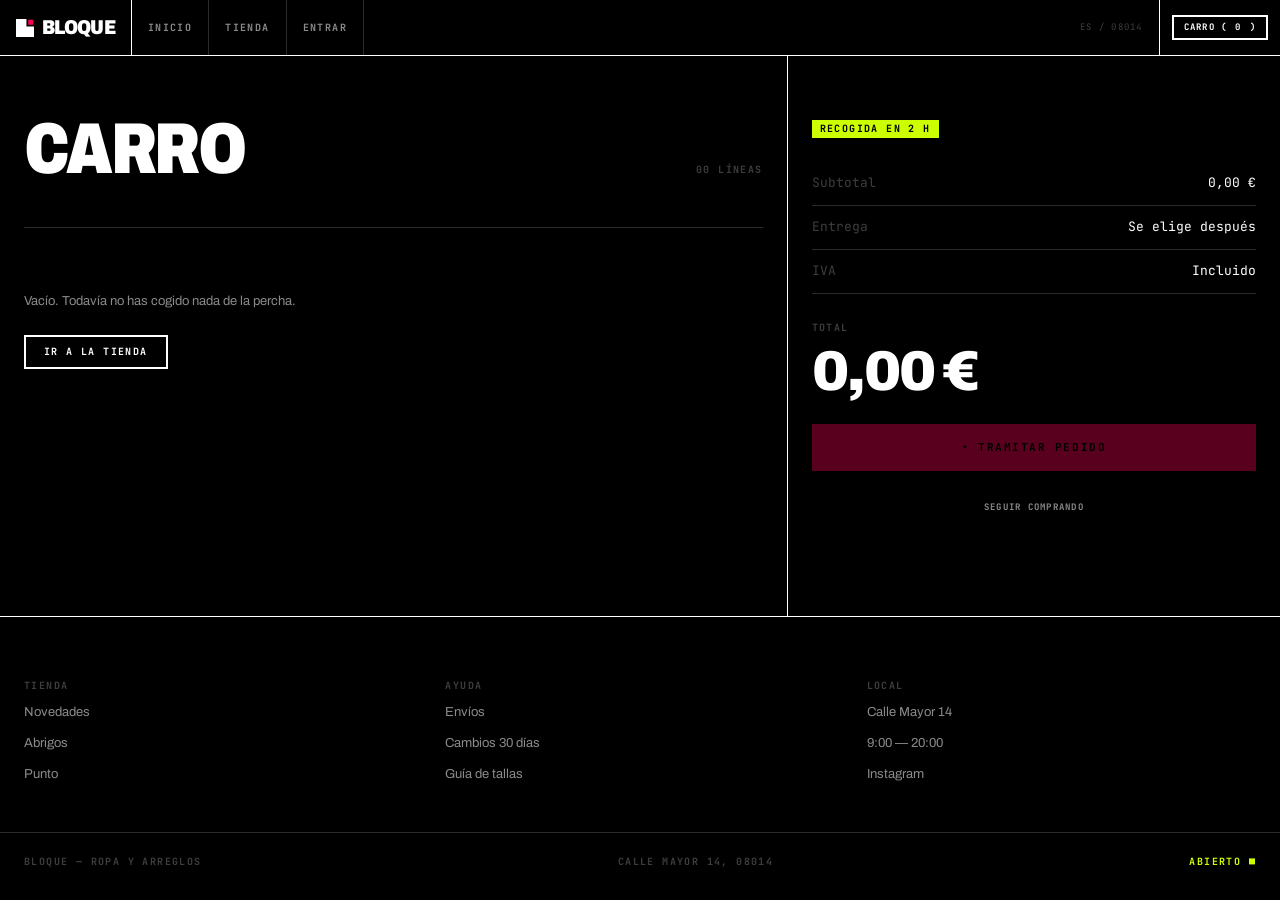
==== commit 9efd0b45: "Conecta la web con el backend: catálogo desde la API y cuenta con JWT - Backend: producto con ref, s" ====
--- a/carrito.html
+++ b/carrito.html
@@ -26,10 +26,13 @@
 
   <!-- Primero los datos, luego las funciones comunes, luego el script de la página -->
   <script src="js/productos.js"></script>
+  <script src="js/api.js"></script>
   <script src="js/app.js"></script>
   <script>
     function pintarCarrito() {
-      const carrito = leerCarrito();
+      // Quitamos del carro las líneas de productos que ya no existen en el catálogo
+      const carrito = leerCarrito().filter(item => buscarProducto(item.id));
+      guardarCarrito(carrito);
       document.getElementById("num-lineas").textContent = dosCifras(carrito.length) + " líneas";
 
       // Tabla de líneas (o mensaje si está vacío)
@@ -47,8 +50,8 @@
           total += importe;
           return `
             <tr>
-              <td class="ref">${p.ref}</td>
-              <td>${p.nombre} <span class="talla">— T. ${item.talla}</span></td>
+              <td class="ref">${escapar(p.ref)}</td>
+              <td>${escapar(p.nombre)} <span class="talla">— T. ${escapar(item.talla)}</span></td>
               <td class="derecha">
                 <div class="stepper">
                   <button onclick="cambiar(${index}, -1)" aria-label="Quitar uno">−</button>
@@ -57,7 +60,7 @@
                 </div>
               </td>
               <td class="derecha">${formatearPrecio(importe)}</td>
-              <td class="derecha"><button class="quitar" onclick="quitar(${index})" aria-label="Quitar ${p.nombre}">✕</button></td>
+              <td class="derecha"><button class="quitar" onclick="quitar(${index})" aria-label="Quitar ${escapar(p.nombre)}">✕</button></td>
             </tr>`;
         }).join("");
 
@@ -94,12 +97,17 @@
       pintarCarrito();
     }
 
-    // El pago real (Stripe) se conectará más adelante
+    // Para tramitar el pedido hay que tener cuenta. El pago real (Stripe) se conectará más adelante.
     function pagar() {
+      if (!haySesion()) {
+        window.location.href = "cuenta.html?volver=carrito";
+        return;
+      }
       alert("El pago todavía no está conectado. Lo añadiremos con Stripe.");
     }
 
-    pintarCarrito();
+    // Primero pedimos los productos al backend y luego pintamos el carro
+    cargarProductos().then(pintarCarrito);
   </script>
 </body>
 </html>
--- a/css/styles.css
+++ b/css/styles.css
@@ -415,3 +415,38 @@
   .rejilla { padding: var(--space-5); grid-template-columns: repeat(auto-fill, minmax(150px, 1fr)); }
   .precio-grande { font-size: 48px; }
 }
+
+/* ===== CUENTA (entrar / registro) ===== */
+.cuenta { display: grid; grid-template-columns: 1fr 1fr; }
+.cuenta-bloque { padding: var(--space-9) var(--space-6) var(--space-10); }
+.cuenta-bloque + .cuenta-bloque { border-left: var(--border-hair) solid var(--line-strong); }
+.cuenta-bloque h1 { margin: var(--space-5) 0 var(--space-7); font-size: clamp(40px, 6vw, 72px); font-variation-settings: "wdth" 80; }
+.formulario { display: flex; flex-direction: column; gap: var(--space-5); max-width: 380px; }
+.formulario label {
+  display: flex;
+  flex-direction: column;
+  gap: var(--space-3);
+  font: var(--type-label);
+  text-transform: uppercase;
+  letter-spacing: var(--track-label);
+  color: var(--text-faint);
+}
+.formulario input {
+  padding: 12px;
+  border: var(--border-hair) solid var(--line);
+  background: var(--surface);
+  color: var(--text);
+  font: var(--type-body);
+  text-transform: none;
+  letter-spacing: 0;
+}
+.formulario input:hover { border-color: var(--ink-400); }
+.formulario input:focus { border-color: var(--ink-000); }
+.formulario small { text-transform: none; letter-spacing: 0; font-family: var(--font-body); }
+.formulario .boton { align-self: flex-start; }
+
+@media (max-width: 760px) {
+  .cuenta { grid-template-columns: 1fr; }
+  .cuenta-bloque { padding: var(--space-7) var(--space-5); }
+  .cuenta-bloque + .cuenta-bloque { border-left: 0; border-top: var(--border-hair) solid var(--line-strong); }
+}
